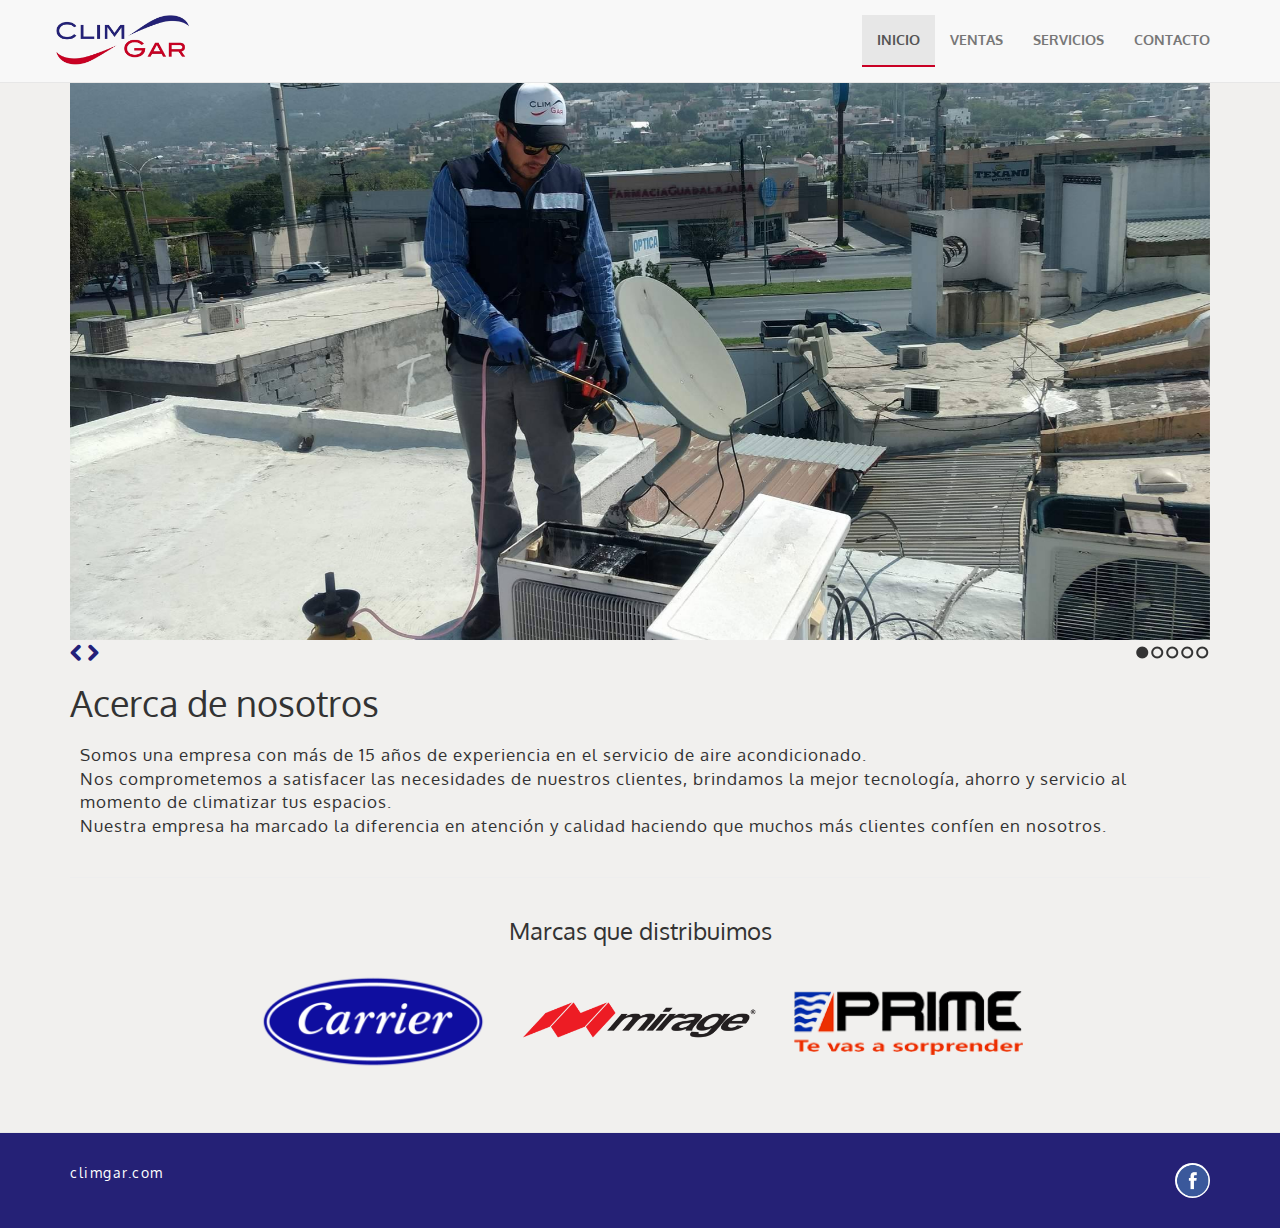
==== index.html @ 5dd0e698 "initial repo" ====
<!DOCTYPE html>
<html lang="en">

<head>

    <meta charset="utf-8">
    <meta http-equiv="X-UA-Compatible" content="IE=edge">
    <meta name="viewport" content="width=device-width, initial-scale=1">
    <meta name="description" content="">
    <meta name="author" content="">

    <title>Climgar</title>

    <!-- Bootstrap Core CSS -->
    <link href="css/bootstrap.min.css" rel="stylesheet">

    <!-- Custom CSS -->
    <link href="css/logo-nav.css" rel="stylesheet">
    <link href="css/half-slider.css" rel="stylesheet">
    <link href="css/responsive.css" rel="stylesheet">
    <link rel="stylesheet" href="css/font-awesome.min.css">
    <link href="css/style.css" rel="stylesheet">
    <link rel="stylesheet" href="css/index.css">



    <!-- HTML5 Shim and Respond.js IE8 support of HTML5 elements and media queries -->
    <!-- WARNING: Respond.js doesn't work if you view the page via file:// -->
    <!--[if lt IE 9]>
        <script src="https://oss.maxcdn.com/libs/html5shiv/3.7.0/html5shiv.js"></script>
        <script src="https://oss.maxcdn.com/libs/respond.js/1.4.2/respond.min.js"></script>
    <![endif]-->
    <link href="https://fonts.googleapis.com/css?family=Oxygen" rel="stylesheet">

</head>

<body>


    <nav class="navbar navbar-default navbar-fixed-top" role="navigation">
        <div class="container">
            <!-- Brand and toggle get grouped for better mobile display -->
            <div class="navbar-header">
                <button type="button" class="navbar-toggle" data-toggle="collapse" data-target="#bs-example-navbar-collapse-1">
                    <span class="sr-only">Toggle navigation</span>
                    <span class="icon-bar"></span>
                    <span class="icon-bar"></span>
                    <span class="icon-bar"></span>
                </button>
                <a class="navbar-brand" href="index.html">
                    <img style="max-height: 50px;" src="img/climgar-logo.png" alt="">
                </a>
            </div>
            <!-- Collect the nav links, forms, and other content for toggling -->
            <div class="collapse navbar-collapse" id="bs-example-navbar-collapse-1">
                <ul class="nav navbar-nav navbar-right" style="font-weight: 600;">
                    <li class="active">
                        <a href="index.html">INICIO</a>
                    </li>
                    <li>
                        <a href="ventas.html">VENTAS</a>
                    </li>
                    <li>
                        <a href="servicios.html">SERVICIOS</a>
                    </li>
                    <li>
                        <a href="contacto.html">CONTACTO</a>
                    </li>
                </ul>
            </div>
            <!-- /.navbar-collapse -->
        </div>
        <!-- /.container -->
    </nav>
    <!-- Half Page Image Background Carousel Header -->
    <div class="container">
        <div id="slides">
            <img src="img/index-2.jpg">
            <img src="img/index-3.jpg">
            <img src="img/index-p.png">
            <img src="img/index-4.jpg">
            <img src="img/install.jpg">
            <a href="#" class="slidesjs-previous slidesjs-navigation"><i class="icon-chevron-left icon-large"></i></a>
            <a href="#" class="slidesjs-next slidesjs-navigation"><i class="icon-chevron-right icon-large"></i></a>
        </div>
    </div>


    <!-- Page Content -->
    <div class="container">

        <div class="row">
            <div class="col-lg-12">
                <!--<h1 style="background-color: #f8f8f8; padding: 8px; border-radius: 6px; border: 1px solid; box-shadow: 5px -2px 15px 1px rgba(0,0,0,0.2);">-->
                <h1>
                    Acerca de nosotros</h1>
                <p class="about-us">Somos una empresa con más de 15 años de experiencia en el servicio de aire acondicionado. <br>Nos comprometemos a satisfacer las necesidades de nuestros clientes, brindamos la mejor tecnología, ahorro y servicio al momento de climatizar
                    tus espacios. <br> Nuestra empresa ha marcado la diferencia en atención y calidad haciendo que muchos más clientes confíen en nosotros.</p>
            </div>
        </div>

        <hr>
    </div>
    <div class="container">
        <div class="row">
            <h3 style="text-align:center;">Marcas que distribuimos</h3>
            <ul class="brands">
                <li><img src="img/brands/carrier.png" />
                </li>
                <li><img src="img/brands/mirage.png" />
                </li>
                <li><img src="img/brands/prime.png" />
                </li>
            </ul>
        </div>
    </div>

    <footer>
        <div class="container">
            <a class="pull-right" target="_blank" href="https://www.facebook.com/climgar/">
                <img src="img/fb-icon.png" width="35px" height="35px" /></a>
            <a style="text-decoration:none;" href="http://www.climgar.com">climgar.com</a>
        </div>
    </footer>
    <!-- /.container -->

    <!-- jQuery -->
    <script src="js/jquery.js"></script>

    <!-- Bootstrap Core JavaScript -->
    <script src="js/bootstrap.min.js"></script>

    <script src="js/jquery.slides.min.js"></script>
    <!-- End SlidesJS Required -->

    <!-- SlidesJS Required: Initialize SlidesJS with a jQuery doc ready -->
    <script>
        $(function() {
            $('#slides').slidesjs({
                width: 940,
                height: 528,
                navigation: true
            });
        });
    </script>

</body>

</html>
---- css/logo-nav.css ----
/*
 * Start Bootstrap - Logo Nav (http://startbootstrap.com/)
 * Copyright 2013-2016 Start Bootstrap
 * Licensed under MIT (https://github.com/BlackrockDigital/startbootstrap/blob/gh-pages/LICENSE)
 */

 body {
    padding-top: 70px; /* Required padding for .navbar-fixed-top. Change if height of navigation changes. */
}
.navbar-fixed-top .nav {
    padding: 15px 0;
}

.navbar-fixed-top .navbar-brand {
    padding: 0 15px;
}

@media(min-width:768px) {
body {
        padding-top: 100px; /* Required padding for .navbar-fixed-top. Change if height of navigation changes. */
    }
    .navbar-fixed-top .navbar-brand {
        padding: 15px 0;
    }
}
---- css/half-slider.css ----
/*
 * Start Bootstrap - Half Slider (http://startbootstrap.com/)
 * Copyright 2013-2016 Start Bootstrap
 * Licensed under MIT (https://github.com/BlackrockDigital/startbootstrap/blob/gh-pages/LICENSE)
 */

html,
body {
    height: 100%;
}


/* You can change the height of the carousel by changing the height in the class below. It is set to 50% by default, but can be any height! */

.carousel {
    height: 50%;
}

.item,
.active,
.carousel-inner {
    height: 100%;
}

body {
    padding-top: 80px;
}

/* Background images are set within the HTML using inline CSS, not here */

.fill {
    width: 100%;
    height: 100%;
    background-position: center;
    -webkit-background-size: cover;
    -moz-background-size: cover;
    background-size: cover;
    -o-background-size: cover;
}
---- css/responsive.css ----
@media screen and (max-width: 768px){
    body {
        padding-top: 50px;
    }
}

/*
 .navbar {
    background: -webkit-linear-gradient(left, rgba(25,25,139,0), rgba(255,0,0,1)); /* For Safari 5.1 to 6.0 */
/*    background: -o-linear-gradient(right, rgba(255,0,0,0), rgba(25,25,139,1)); /* For Opera 11.1 to 12.0 */
/*    background: -moz-linear-gradient(right, rgba(255,0,0,0), rgba(255,0,0,1)); /* For Firefox 3.6 to 15 */
/*    background: linear-gradient(to right, rgba(255,0,0,0), rgba(25,25,139,1)); /* Standard syntax (must be last) */
/*}

.navbar-default .navbar-nav>li>a {
    color: #fff;
}*/
---- css/style.css ----
body {
    font-family: 'Oxygen', sans-serif;
}

footer {
    margin: 0px 0;
    padding: 30px 0;
    /*background-color: #f8f8f8;*/
    background-color: #252176;
    color: #fff;
    border-top: 1px solid #e7e7e7;
}

footer a {
    color: #fff;
    letter-spacing: 1.5px;
}

footer a:hover {
    color: #C90024;
}

footer a:visited {
    color: #fff;
}

footer img {
    background: #fff;
    border-radius: 50px;
}
---- css/index.css ----
.brands {
    margin-left: auto;
    margin-right: auto;
    list-style: none;
    padding: 0;
    text-align: center;
    margin-bottom: 45px;
}

.brands li {
    display: inline-block;
    width: 20%;
    margin: 15px;
}

.brands img {
    width: 100%;
}

.collapse .active {
    color: #333;
    border-bottom: 2px solid #c90024;
}

body {
    -webkit-font-smoothing: antialiased;
    background-color: #F1F0EE;
    padding-top: 0;
}

#slides {
    display: none
}

#slides .slidesjs-navigation {
    margin-top: 3px;
}

#slides .slidesjs-previous {
    margin-right: 5px;
    float: left;
}

#slides .slidesjs-next {
    margin-right: 5px;
    float: left;
}

.slidesjs-pagination {
    margin: 6px 0 0;
    float: right;
    list-style: none;
}

.slidesjs-pagination li {
    float: left;
    margin: 0 1px;
}

.slidesjs-pagination li a {
    display: block;
    width: 13px;
    height: 0;
    padding-top: 13px;
    background-image: url(../img/pagination.png);
    background-position: 0 0;
    float: left;
    overflow: hidden;
}

.slidesjs-pagination li a.active,
.slidesjs-pagination li a:hover.active {
    background-position: 0 -13px
}

.slidesjs-pagination li a:hover {
    background-position: 0 -26px
}

#slides a:link,
#slides a:visited {
    color: #232079;
}

#slides a:hover,
#slides a:active {
    color: #c90024;
}

#slides {
    display: none
}

.container {
    margin: 0 auto
}

p {
    font-size: 1.18em;
    letter-spacing: 1px;
}

.about-us {
    padding: 10px;
}


/* For tablets & smart phones */

@media (max-width: 767px) {
    body {
        /*padding-left: 20px;
        padding-right: 20px;*/
    }
    .container {
        width: auto
    }
}


/* For smartphones */

@media (max-width: 480px) {
    .container {
        width: auto
    }
    .brands li {
        display: block;
        width: 70%;
        margin-left: auto;
        margin-right: auto;
        padding-top: 15px;
        margin-top: 9px;
        margin-bottom: 9px;
    }
    body {
        padding-top: 40px;
    }
}


/* For smaller displays like laptops */

@media (min-width: 768px) and (max-width: 979px) {
    .container {
        width: 724px;
    }
}


/* For larger displays */

@media (min-width: 1200px) {
    .container {
        width: 1170px;
    }
}
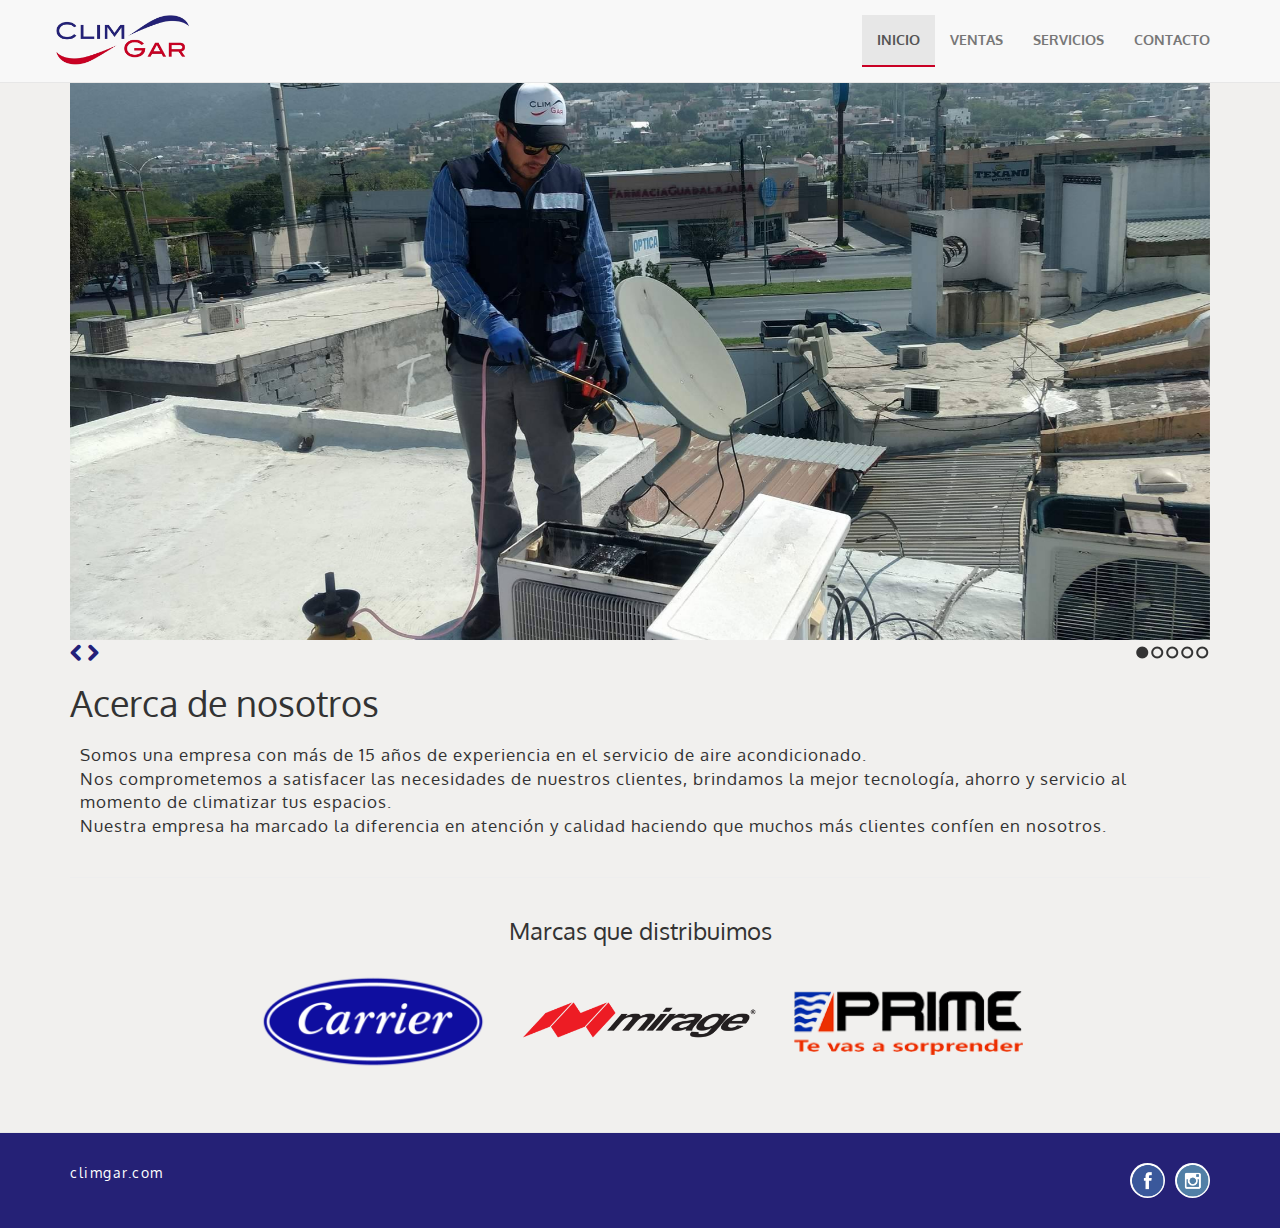
==== commit aad81d00: "entire page added" ====
--- a/index.html
+++ b/index.html
@@ -117,6 +117,8 @@
 
     <footer>
         <div class="container">
+            <a class="pull-right" target="_blank" style="padding-left:10px;" href="https://www.instagram.com/climgarventas/">
+                <img src="img/insta-icon.png" width="35px" height="35px" /></a>
             <a class="pull-right" target="_blank" href="https://www.facebook.com/climgar/">
                 <img src="img/fb-icon.png" width="35px" height="35px" /></a>
             <a style="text-decoration:none;" href="http://www.climgar.com">climgar.com</a>
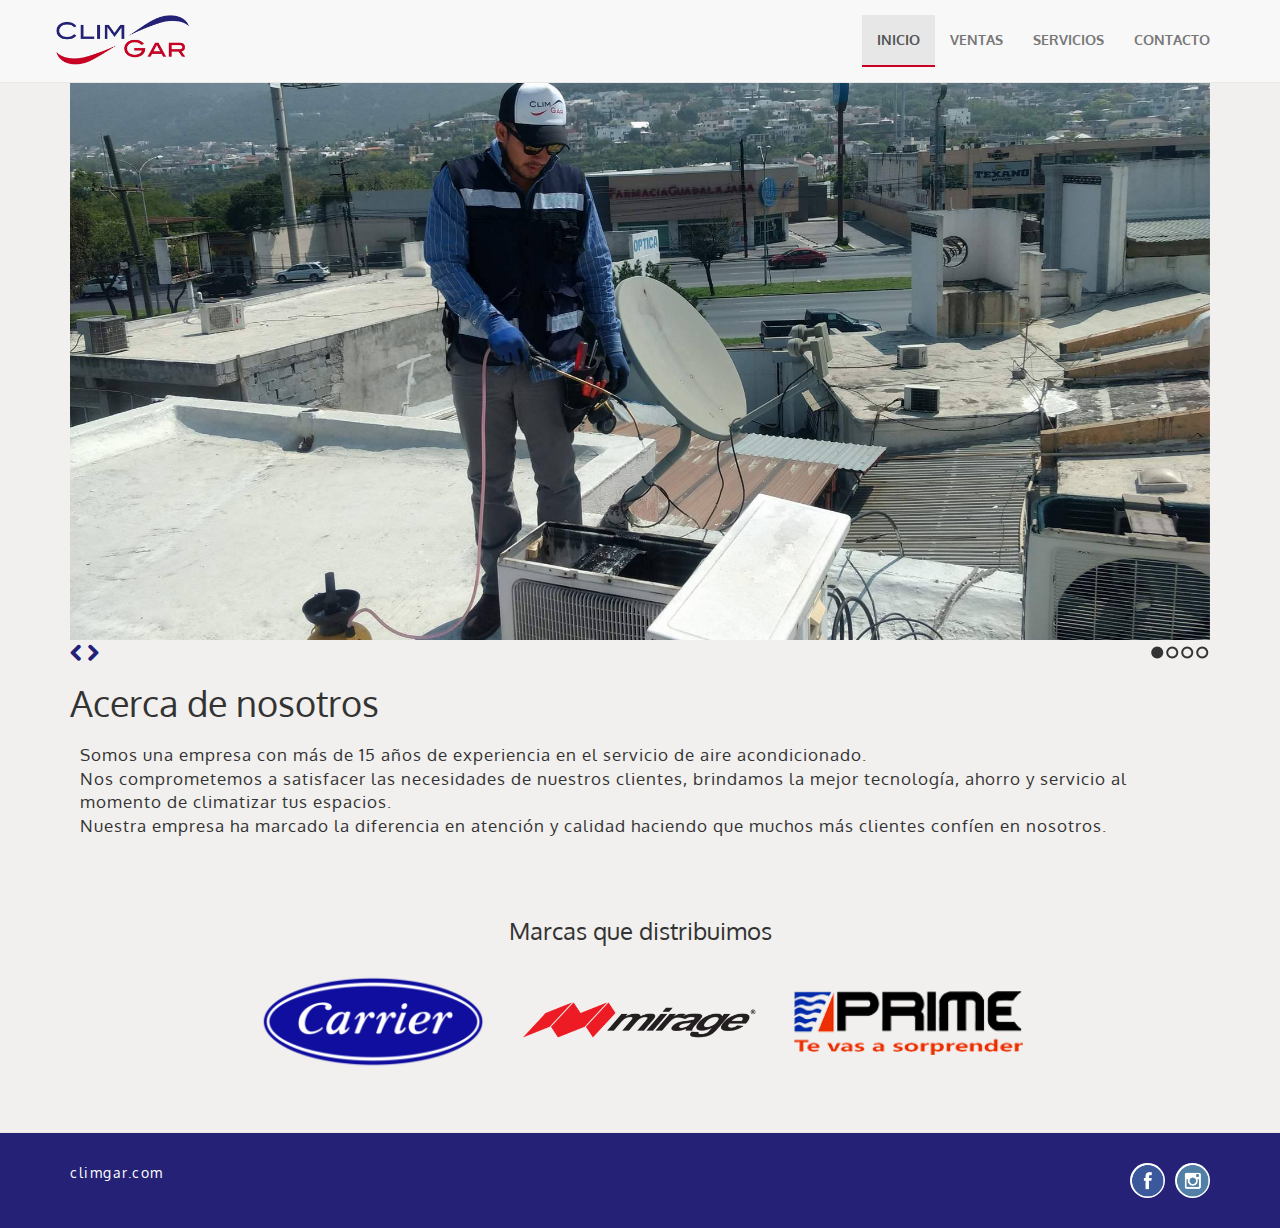
==== commit 3c03944c: "telephone" ====
--- a/index.html
+++ b/index.html
@@ -79,7 +79,6 @@
             <img src="img/index-3.jpg">
             <img src="img/index-p.png">
             <img src="img/index-4.jpg">
-            <img src="img/install.jpg">
             <a href="#" class="slidesjs-previous slidesjs-navigation"><i class="icon-chevron-left icon-large"></i></a>
             <a href="#" class="slidesjs-next slidesjs-navigation"><i class="icon-chevron-right icon-large"></i></a>
         </div>
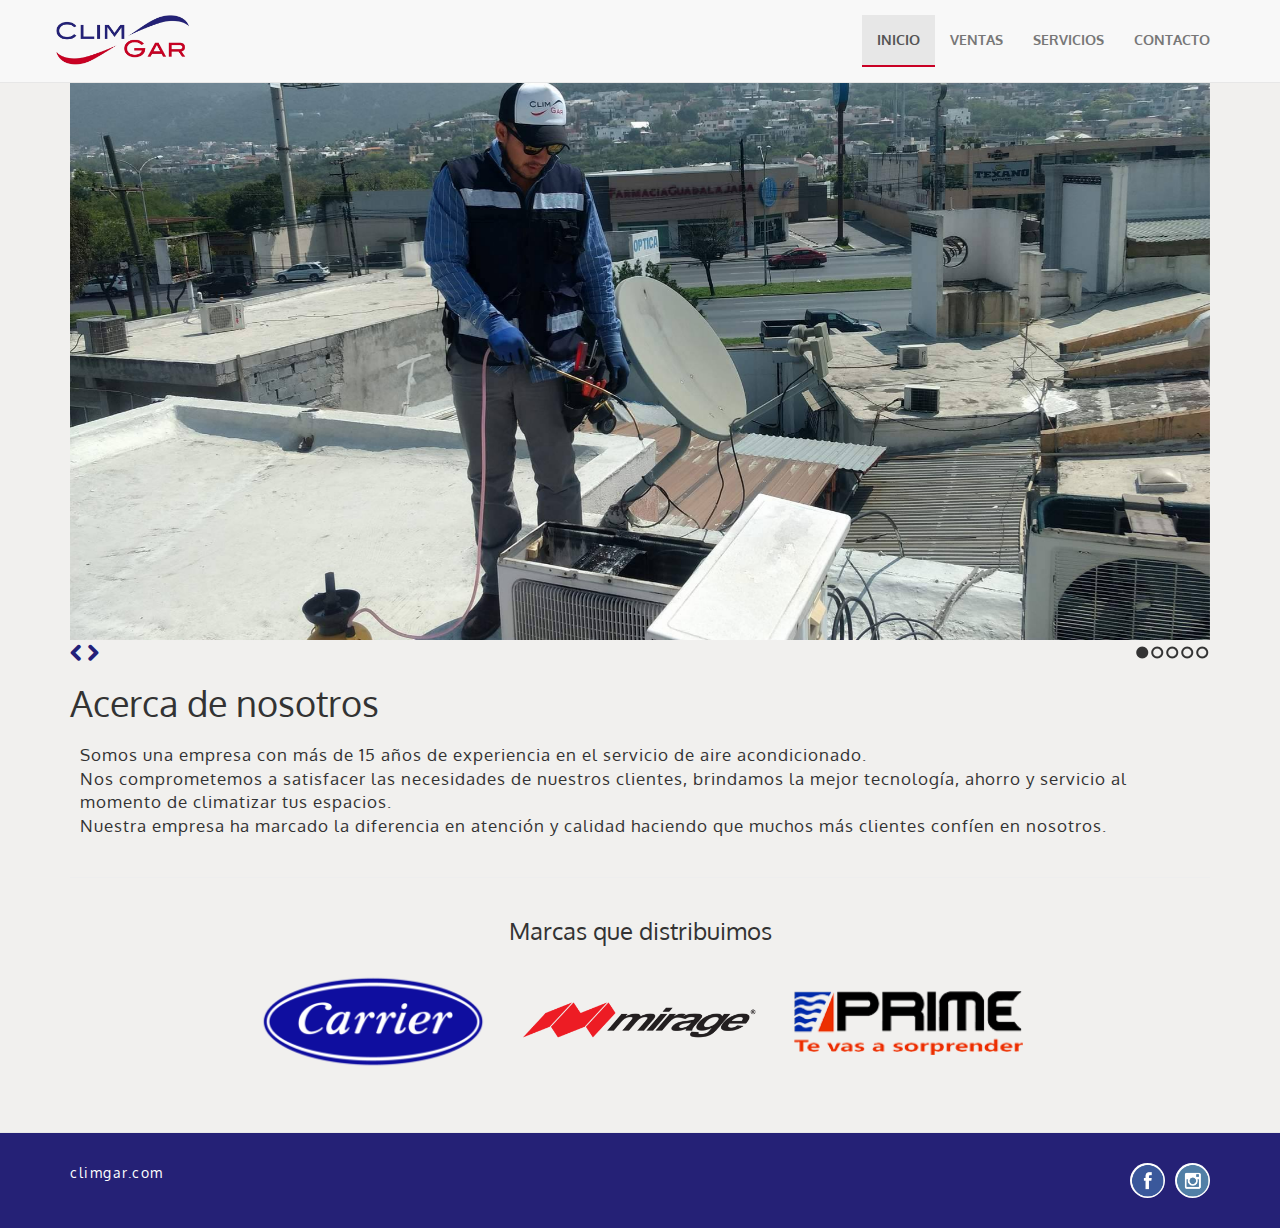
==== commit ae2bfad7: "index image" ====
--- a/index.html
+++ b/index.html
@@ -79,6 +79,8 @@
             <img src="img/index-3.jpg">
             <img src="img/index-p.png">
             <img src="img/index-4.jpg">
+            <img src="img/index-5.jpg">
+
             <a href="#" class="slidesjs-previous slidesjs-navigation"><i class="icon-chevron-left icon-large"></i></a>
             <a href="#" class="slidesjs-next slidesjs-navigation"><i class="icon-chevron-right icon-large"></i></a>
         </div>
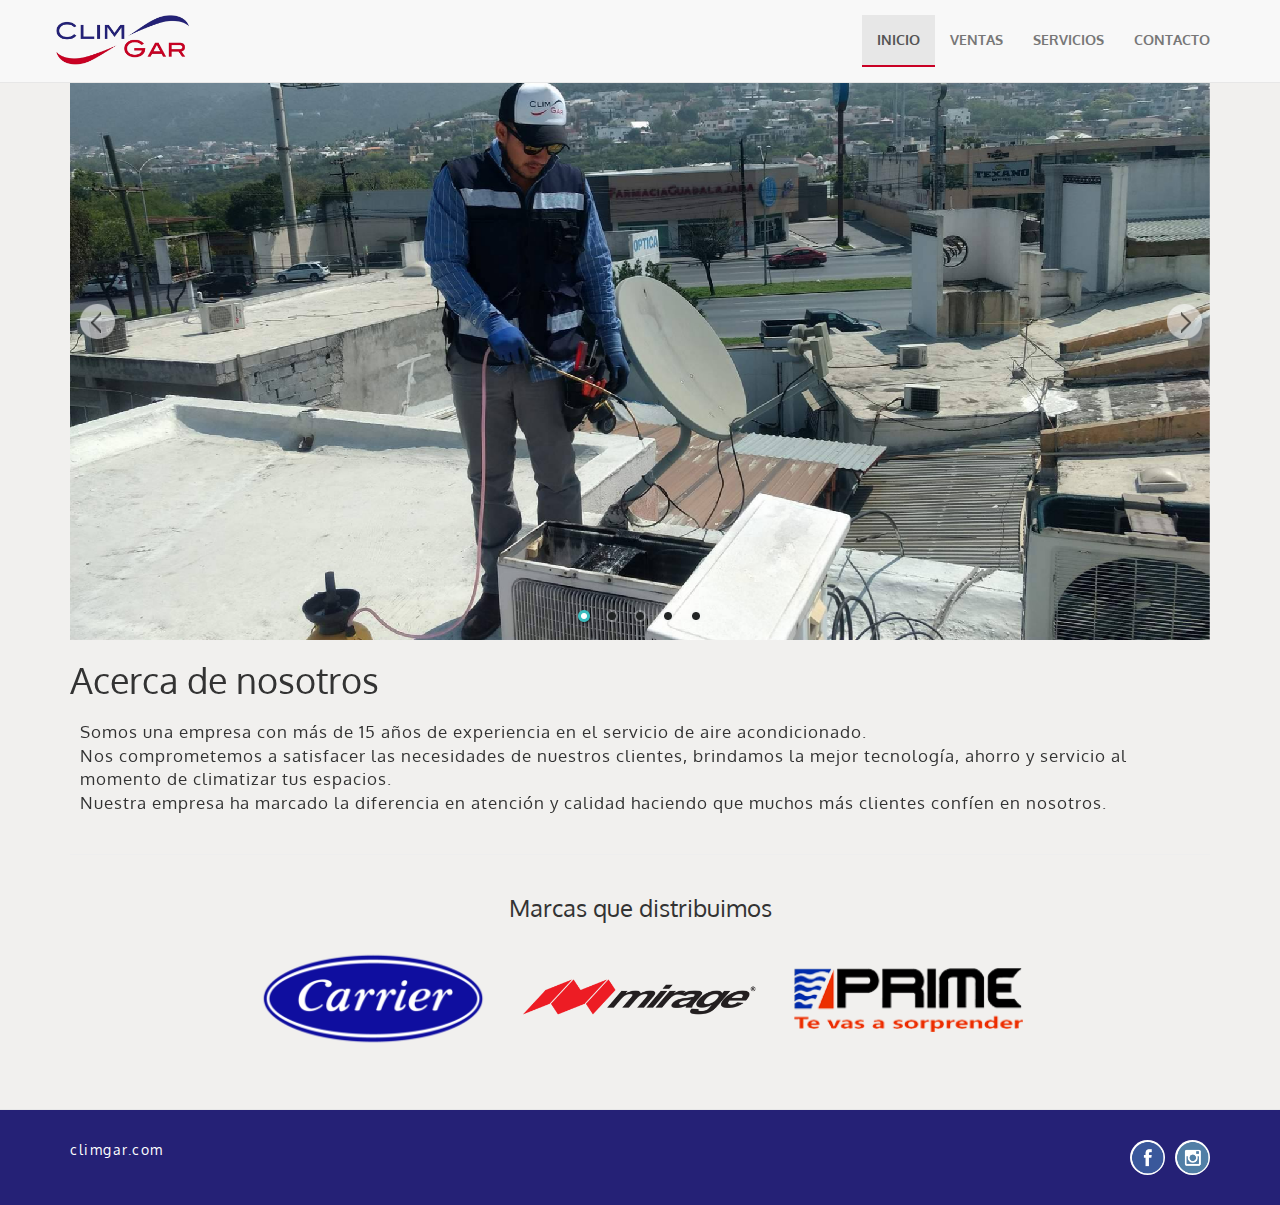
==== commit 1e7a9e37: "new index carousel" ====
--- a/index.html
+++ b/index.html
@@ -73,7 +73,7 @@
         <!-- /.container -->
     </nav>
     <!-- Half Page Image Background Carousel Header -->
-    <div class="container">
+    <!--<div class="container">
         <div id="slides">
             <img src="img/index-2.jpg">
             <img src="img/index-3.jpg">
@@ -84,6 +84,122 @@
             <a href="#" class="slidesjs-previous slidesjs-navigation"><i class="icon-chevron-left icon-large"></i></a>
             <a href="#" class="slidesjs-next slidesjs-navigation"><i class="icon-chevron-right icon-large"></i></a>
         </div>
+    </div>-->
+    <div class="container">
+        <div id="slider1_container" style="visibility: hidden; position: relative; margin: 0 auto; width: 940px; height: 528px; overflow: hidden;">
+
+            <!-- Loading Screen -->
+            <div data-u="loading" style="position:absolute;top:0px;left:0px;background:url('img/loading.gif') no-repeat 50% 50%; background-color: rgba(0, 0, 0, .7);"></div>
+
+            <!-- Slides Container -->
+            <div u="slides" style="position: absolute; left: 0px; top: 0px; height:528px; width: 940px;
+            overflow: hidden;">
+                <div>
+                    <img u="image" src2="img/index-2.jpg" />
+                </div>
+                <div>
+                    <img u="image" src2="img/index-3.jpg" />
+                </div>
+                <div>
+                    <img u="image" src2="img/index-p.png" />
+                </div>
+                <div>
+                    <img u="image" src2="img/index-4.jpg" />
+                </div>
+                <div>
+                    <img u="image" src2="img/index-5.jpg" />
+                </div>
+            </div>
+
+            <style>
+                .jssorb05 {
+                    position: absolute;
+                }
+                
+                .jssorb05 div,
+                .jssorb05 div:hover,
+                .jssorb05 .av {
+                    position: absolute;
+                    /* size of bullet elment */
+                    width: 16px;
+                    height: 16px;
+                    background: url(img/b05.png) no-repeat;
+                    overflow: hidden;
+                    cursor: pointer;
+                }
+                
+                .jssorb05 div {
+                    background-position: -7px -7px;
+                }
+                
+                .jssorb05 div:hover,
+                .jssorb05 .av:hover {
+                    background-position: -37px -7px;
+                }
+                
+                .jssorb05 .av {
+                    background-position: -67px -7px;
+                }
+                
+                .jssorb05 .dn,
+                .jssorb05 .dn:hover {
+                    background-position: -97px -7px;
+                }
+            </style>
+            <!-- bullet navigator container -->
+            <div u="navigator" class="jssorb05" style="bottom: 16px; right: 6px;">
+                <!-- bullet navigator item prototype -->
+                <div u="prototype"></div>
+            </div>
+            <!--#endregion Bullet Navigator Skin End -->
+
+            <!--#region Arrow Navigator Skin Begin -->
+            <!-- Help: https://www.jssor.com/development/slider-with-arrow-navigator.html -->
+            <style>
+                .jssora11l,
+                .jssora11r {
+                    display: block;
+                    position: absolute;
+                    /* size of arrow element */
+                    width: 37px;
+                    height: 37px;
+                    cursor: pointer;
+                    background: url(img/a11.png) no-repeat;
+                    overflow: hidden;
+                }
+                
+                .jssora11l {
+                    background-position: -11px -41px;
+                }
+                
+                .jssora11r {
+                    background-position: -71px -41px;
+                }
+                
+                .jssora11l:hover {
+                    background-position: -131px -41px;
+                }
+                
+                .jssora11r:hover {
+                    background-position: -191px -41px;
+                }
+                
+                .jssora11l.jssora11ldn {
+                    background-position: -251px -41px;
+                }
+                
+                .jssora11r.jssora11rdn {
+                    background-position: -311px -41px;
+                }
+            </style>
+            <!-- Arrow Left -->
+            <span u="arrowleft" class="jssora11l" style="top: 123px; left: 8px;">
+            </span>
+            <!-- Arrow Right -->
+            <span u="arrowright" class="jssora11r" style="top: 123px; right: 8px;">
+            </span>
+        </div>
+
     </div>
 
 
@@ -137,13 +253,66 @@
     <!-- End SlidesJS Required -->
 
     <!-- SlidesJS Required: Initialize SlidesJS with a jQuery doc ready -->
+    <script type="text/javascript" src="js/jssor.slider.mini.js"></script>
     <script>
-        $(function() {
-            $('#slides').slidesjs({
-                width: 940,
-                height: 528,
-                navigation: true
-            });
+        jQuery(document).ready(function($) {
+            var options = {
+                $AutoPlay: 1, //[Optional] Auto play or not, to enable slideshow, this option must be set to greater than 0. Default value is 0. 0: no auto play, 1: continuously, 2: stop at last slide, 4: stop on click, 8: stop on user navigation (by arrow/bullet/thumbnail/drag/arrow key navigation)
+                $AutoPlaySteps: 1, //[Optional] Steps to go for each navigation request (this options applys only when slideshow disabled), the default value is 1
+                $Idle: 2000, //[Optional] Interval (in milliseconds) to go for next slide since the previous stopped if the slider is auto playing, default value is 3000
+                $PauseOnHover: 1, //[Optional] Whether to pause when mouse over if a slider is auto playing, 0 no pause, 1 pause for desktop, 2 pause for touch device, 3 pause for desktop and touch device, 4 freeze for desktop, 8 freeze for touch device, 12 freeze for desktop and touch device, default value is 1
+
+                $ArrowKeyNavigation: true, //[Optional] Allows keyboard (arrow key) navigation or not, default value is false
+                $SlideEasing: $Jease$.$OutQuint, //[Optional] Specifies easing for right to left animation, default value is $Jease$.$OutQuad
+                $SlideDuration: 2000, //[Optional] Specifies default duration (swipe) for slide in milliseconds, default value is 500
+                $MinDragOffsetToSlide: 20, //[Optional] Minimum drag offset to trigger slide , default value is 20
+                //$SlideWidth: 600,                                 //[Optional] Width of every slide in pixels, default value is width of 'slides' container
+                //$SlideHeight: 300,                                //[Optional] Height of every slide in pixels, default value is height of 'slides' container
+                $SlideSpacing: 0, //[Optional] Space between each slide in pixels, default value is 0
+                $Cols: 1, //[Optional] Number of pieces to display (the slideshow would be disabled if the value is set to greater than 1), the default value is 1
+                $ParkingPosition: 0, //[Optional] The offset position to park slide (this options applys only when slideshow disabled), default value is 0.
+                $UISearchMode: 1, //[Optional] The way (0 parellel, 1 recursive, default value is 1) to search UI components (slides container, loading screen, navigator container, arrow navigator container, thumbnail navigator container etc).
+                $PlayOrientation: 1, //[Optional] Orientation to play slide (for auto play, navigation), 1 horizental, 2 vertical, 5 horizental reverse, 6 vertical reverse, default value is 1
+                $DragOrientation: 1, //[Optional] Orientation to drag slide, 0 no drag, 1 horizental, 2 vertical, 3 either, default value is 1 (Note that the $DragOrientation should be the same as $PlayOrientation when $Cols is greater than 1, or parking position is not 0)
+
+                $ArrowNavigatorOptions: { //[Optional] Options to specify and enable arrow navigator or not
+                    $Class: $JssorArrowNavigator$, //[Requried] Class to create arrow navigator instance
+                    $ChanceToShow: 2, //[Required] 0 Never, 1 Mouse Over, 2 Always
+                    $AutoCenter: 2, //[Optional] Auto center arrows in parent container, 0 No, 1 Horizontal, 2 Vertical, 3 Both, default value is 0
+                    $Steps: 1, //[Optional] Steps to go for each navigation request, default value is 1
+                    $Scale: false //Scales bullets navigator or not while slider scale
+                },
+
+                $BulletNavigatorOptions: { //[Optional] Options to specify and enable navigator or not
+                    $Class: $JssorBulletNavigator$, //[Required] Class to create navigator instance
+                    $ChanceToShow: 2, //[Required] 0 Never, 1 Mouse Over, 2 Always
+                    $AutoCenter: 1, //[Optional] Auto center navigator in parent container, 0 None, 1 Horizontal, 2 Vertical, 3 Both, default value is 0
+                    $Steps: 1, //[Optional] Steps to go for each navigation request, default value is 1
+                    $Rows: 1, //[Optional] Specify lanes to arrange items, default value is 1
+                    $SpacingX: 12, //[Optional] Horizontal space between each item in pixel, default value is 0
+                    $SpacingY: 4, //[Optional] Vertical space between each item in pixel, default value is 0
+                    $Orientation: 1, //[Optional] The orientation of the navigator, 1 horizontal, 2 vertical, default value is 1
+                    $Scale: false //Scales bullets navigator or not while slider scale
+                }
+            };
+
+            var jssor_slider1 = new $JssorSlider$("slider1_container", options);
+
+            //responsive code begin
+            //you can remove responsive code if you don't want the slider scales while window resizing
+            function ScaleSlider() {
+                var parentWidth = jssor_slider1.$Elmt.parentNode.clientWidth;
+                if (parentWidth) {
+                    jssor_slider1.$ScaleWidth(parentWidth - 30);
+                } else
+                    window.setTimeout(ScaleSlider, 30);
+            }
+            ScaleSlider();
+
+            $(window).bind("load", ScaleSlider);
+            $(window).bind("resize", ScaleSlider);
+            $(window).bind("orientationchange", ScaleSlider);
+            //responsive code end
         });
     </script>
 
